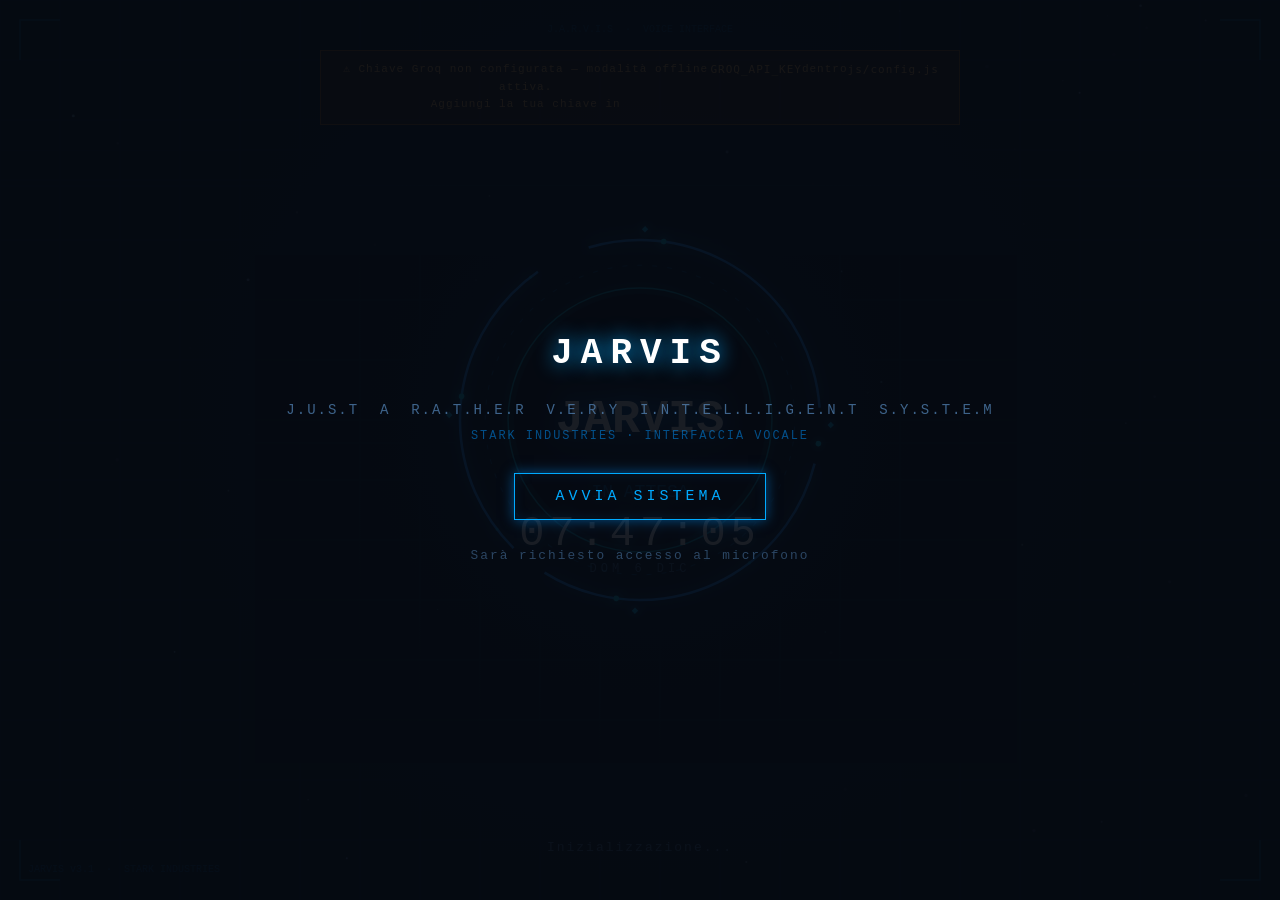
==== index.html @ 5526d7be "feat: switch AI backend from Anthropic to Groq (free tier) Replace Claude API with Groq's free OpenA" ====
<!DOCTYPE html>
<html lang="it">
<head>
    <meta charset="UTF-8">
    <meta name="viewport" content="width=device-width, initial-scale=1.0, viewport-fit=cover, user-scalable=no">

    <!-- PWA / iOS homescreen -->
    <meta name="apple-mobile-web-app-capable" content="yes">
    <meta name="apple-mobile-web-app-status-bar-style" content="black-translucent">
    <meta name="apple-mobile-web-app-title" content="JARVIS">
    <meta name="mobile-web-app-capable" content="yes">
    <meta name="theme-color" content="#060a12">
    <link rel="manifest" href="manifest.json">

    <!-- iOS splash / icon placeholders (replace with real icons) -->
    <link rel="apple-touch-icon" href="assets/icon-192.png">

    <title>JARVIS · Stark Industries</title>
    <link rel="stylesheet" href="css/style.css">
</head>
<body>

    <!-- Main animation canvas -->
    <canvas id="jarvis-canvas"></canvas>

    <!-- API key warning banner -->
    <div id="api-banner">
        ⚠ Chiave Groq non configurata — modalità offline attiva.<br>
        Aggiungi la tua chiave in <code>GROQ_API_KEY</code> dentro <code>js/config.js</code>
    </div>

    <!-- Start overlay (shown on first load) -->
    <div id="start-overlay">
        <h1>JARVIS</h1>
        <p>
            J.U.S.T &nbsp;A &nbsp;R.A.T.H.E.R &nbsp;V.E.R.Y &nbsp;I.N.T.E.L.L.I.G.E.N.T &nbsp;S.Y.S.T.E.M<br>
            <span style="color:rgba(0,150,255,0.5); font-size:0.85em">STARK INDUSTRIES · INTERFACCIA VOCALE</span>
        </p>
        <button id="start-btn">AVVIA SISTEMA</button>
        <p style="font-size:0.8em; color:rgba(100,160,220,0.4)">
            Sarà richiesto accesso al microfono
        </p>
    </div>

    <!-- Always-visible UI layer -->
    <div id="ui-overlay">
        <!-- Clock positioned just below the ring -->
        <div id="clock-container">
            <div id="time-display">00:00:00</div>
            <div id="date-display">LUNEDÌ 1 GEN</div>
        </div>

        <!-- Conversation display -->
        <div id="conversation-panel">
            <div id="transcript"></div>
            <div id="response"></div>
        </div>

        <!-- Bottom controls -->
        <div id="bottom-controls">
            <button class="ctrl-btn" id="clear-btn" title="Cancella memoria">🗑</button>
            <span id="wake-hint">Inizializzazione...</span>
            <button class="ctrl-btn" id="mic-btn" title="Attiva microfono">
                <span id="mic-icon">🎙</span>
            </button>
        </div>
    </div>

    <!-- Scripts (order matters: config → canvas → speech → claude → app) -->
    <script src="js/config.js"></script>
    <script src="js/canvas.js"></script>
    <script src="js/speech.js"></script>
    <script src="js/claude.js"></script>
    <script src="js/jarvis.js"></script>
</body>
</html>
---- css/style.css ----
*, *::before, *::after { box-sizing: border-box; margin: 0; padding: 0; }

:root {
    --blue: #00aaff;
    --blue-dim: rgba(0, 150, 255, 0.4);
    --green: #00ff99;
    --bg: #060a12;
    --text: rgba(200, 230, 255, 0.9);
    --text-dim: rgba(100, 160, 220, 0.6);
    --glow: 0 0 12px rgba(0, 150, 255, 0.5);
}

html, body {
    width: 100%; height: 100%;
    overflow: hidden;
    background: var(--bg);
    font-family: "Courier New", "Consolas", monospace;
    color: var(--text);
    -webkit-user-select: none; user-select: none;
    touch-action: manipulation;
}

/* Canvas fills entire screen */
#jarvis-canvas {
    position: fixed;
    top: 0; left: 0;
    width: 100vw; height: 100vh;
    display: block;
    cursor: pointer;
}

/* ── Start overlay ─────────────────────────────── */
#start-overlay {
    position: fixed;
    inset: 0;
    display: flex;
    flex-direction: column;
    align-items: center;
    justify-content: center;
    background: rgba(6, 10, 18, 0.92);
    z-index: 100;
    gap: 24px;
    transition: opacity 0.5s;
}
#start-overlay.hidden {
    opacity: 0;
    pointer-events: none;
}
#start-overlay h1 {
    font-size: clamp(20px, 5vw, 36px);
    letter-spacing: 8px;
    color: #fff;
    text-shadow: 0 0 20px var(--blue);
}
#start-overlay p {
    color: var(--text-dim);
    font-size: clamp(11px, 2.5vw, 14px);
    letter-spacing: 2px;
    text-align: center;
    padding: 0 20px;
    line-height: 1.8;
}
#start-btn {
    background: transparent;
    border: 1.5px solid var(--blue);
    color: var(--blue);
    padding: 14px 40px;
    font-family: inherit;
    font-size: clamp(12px, 2.5vw, 15px);
    letter-spacing: 4px;
    cursor: pointer;
    text-transform: uppercase;
    box-shadow: var(--glow), inset 0 0 12px rgba(0, 150, 255, 0.1);
    transition: all 0.2s;
}
#start-btn:hover, #start-btn:active {
    background: rgba(0, 150, 255, 0.1);
    box-shadow: 0 0 24px rgba(0, 150, 255, 0.7), inset 0 0 20px rgba(0, 150, 255, 0.15);
}

/* ── UI overlay (always visible after start) ───── */
#ui-overlay {
    position: fixed;
    inset: 0;
    pointer-events: none;
    z-index: 10;
    display: flex;
    flex-direction: column;
    justify-content: space-between;
}

/* ── Clock (bottom of canvas circle) ──────────── */
#clock-container {
    position: fixed;
    bottom: 36%;
    left: 50%;
    transform: translateX(-50%);
    text-align: center;
    pointer-events: none;
    z-index: 11;
}
#time-display {
    font-size: clamp(22px, 5vw, 42px);
    letter-spacing: 5px;
    color: #fff;
    text-shadow: 0 0 16px var(--blue);
    font-weight: 300;
}
#date-display {
    font-size: clamp(9px, 1.8vw, 12px);
    letter-spacing: 4px;
    color: var(--text-dim);
    margin-top: 4px;
}

/* ── Conversation panel ────────────────────────── */
#conversation-panel {
    position: fixed;
    bottom: 18%;
    left: 50%;
    transform: translateX(-50%);
    width: min(90vw, 600px);
    text-align: center;
    z-index: 11;
    pointer-events: none;
}
#transcript {
    font-size: clamp(11px, 2.2vw, 13px);
    color: var(--text-dim);
    letter-spacing: 1px;
    margin-bottom: 10px;
    min-height: 18px;
    opacity: 0;
    transition: opacity 0.3s;
    font-style: italic;
}
#response {
    font-size: clamp(13px, 2.6vw, 16px);
    color: var(--text);
    letter-spacing: 0.5px;
    line-height: 1.6;
    min-height: 40px;
    text-shadow: 0 0 8px rgba(0, 150, 255, 0.3);
    transition: opacity 0.4s;
}
#response.flash {
    animation: flash-in 0.3s ease;
}
@keyframes flash-in {
    0% { opacity: 0; transform: translateY(4px); }
    100% { opacity: 1; transform: translateY(0); }
}

/* ── Bottom controls ────────────────────────────── */
#bottom-controls {
    position: fixed;
    bottom: 5%;
    left: 50%;
    transform: translateX(-50%);
    display: flex;
    align-items: center;
    gap: 20px;
    z-index: 12;
    pointer-events: all;
}
#wake-hint {
    font-size: clamp(10px, 2vw, 13px);
    color: var(--text-dim);
    letter-spacing: 2px;
    white-space: nowrap;
}
.ctrl-btn {
    background: rgba(0, 100, 200, 0.15);
    border: 1px solid var(--blue-dim);
    border-radius: 50%;
    width: 44px; height: 44px;
    display: none;
    align-items: center;
    justify-content: center;
    cursor: pointer;
    font-size: 18px;
    transition: all 0.2s;
    box-shadow: 0 0 8px rgba(0, 100, 200, 0.2);
}
.ctrl-btn:hover, .ctrl-btn:active {
    background: rgba(0, 150, 255, 0.25);
    border-color: var(--blue);
    box-shadow: 0 0 16px rgba(0, 150, 255, 0.4);
}
#mic-btn.active {
    border-color: var(--green);
    box-shadow: 0 0 16px rgba(0, 255, 150, 0.4);
    animation: pulse-ring 1.2s ease infinite;
}
@keyframes pulse-ring {
    0%, 100% { box-shadow: 0 0 10px rgba(0, 255, 150, 0.4); }
    50%        { box-shadow: 0 0 24px rgba(0, 255, 150, 0.7); }
}

/* ── API key banner ─────────────────────────────── */
#api-banner {
    display: none;
    position: fixed;
    top: 50px;
    left: 50%;
    transform: translateX(-50%);
    background: rgba(255, 140, 0, 0.12);
    border: 1px solid rgba(255, 140, 0, 0.5);
    color: rgba(255, 180, 80, 0.9);
    padding: 10px 20px;
    font-size: 11px;
    letter-spacing: 1px;
    text-align: center;
    z-index: 20;
    max-width: 90vw;
    line-height: 1.6;
}
#api-banner a {
    color: rgba(255, 200, 100, 1);
    text-decoration: underline;
    cursor: pointer;
    pointer-events: all;
}

/* ── iOS home bar safe area ─────────────────────── */
@supports (padding-bottom: env(safe-area-inset-bottom)) {
    #bottom-controls {
        bottom: calc(5% + env(safe-area-inset-bottom));
    }
}

/* ── Landscape adjustments ──────────────────────── */
@media (orientation: landscape) and (max-height: 500px) {
    #clock-container { bottom: 28%; }
    #conversation-panel { bottom: 10%; }
    #bottom-controls { bottom: 2%; }
}
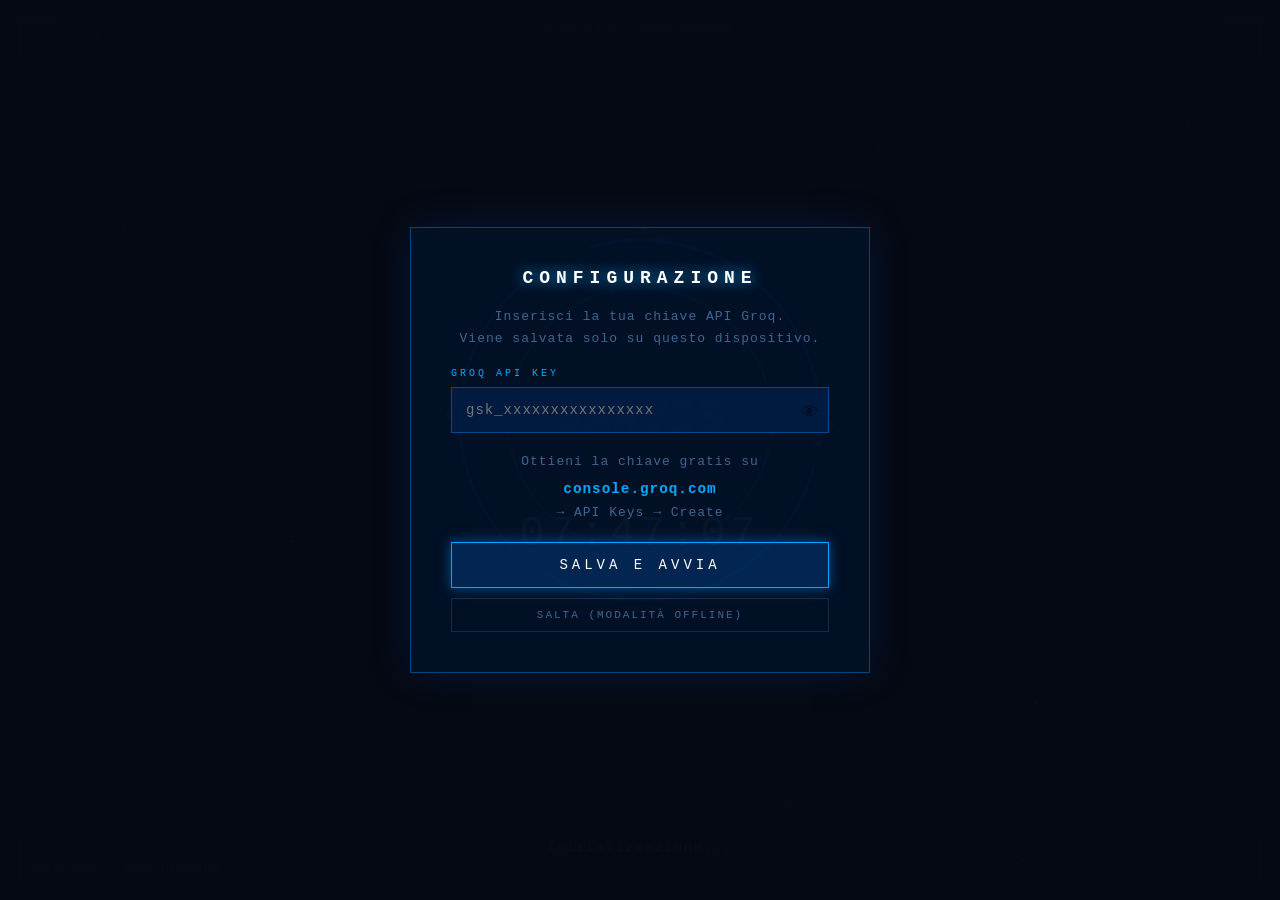
==== commit 3e80bacc: "feat: add in-app API key screen (saved to localStorage) Add a settings overlay so the user can enter" ====
--- a/index.html
+++ b/index.html
@@ -23,13 +23,28 @@
     <!-- Main animation canvas -->
     <canvas id="jarvis-canvas"></canvas>
 
-    <!-- API key warning banner -->
-    <div id="api-banner">
-        ⚠ Chiave Groq non configurata — modalità offline attiva.<br>
-        Aggiungi la tua chiave in <code>GROQ_API_KEY</code> dentro <code>js/config.js</code>
+    <!-- Settings overlay (shown when no API key saved) -->
+    <div id="settings-overlay">
+        <div id="settings-box">
+            <h2>CONFIGURAZIONE</h2>
+            <p>Inserisci la tua chiave API Groq.<br>Viene salvata solo su questo dispositivo.</p>
+            <div id="settings-field">
+                <label>GROQ API KEY</label>
+                <input type="password" id="api-key-input" placeholder="gsk_xxxxxxxxxxxxxxxx" autocomplete="off" autocorrect="off" spellcheck="false">
+                <button id="toggle-key-btn" type="button">👁</button>
+            </div>
+            <p id="settings-hint">
+                Ottieni la chiave gratis su<br>
+                <strong>console.groq.com</strong> → API Keys → Create
+            </p>
+            <div id="settings-actions">
+                <button id="save-key-btn">SALVA E AVVIA</button>
+                <button id="skip-key-btn">SALTA (modalità offline)</button>
+            </div>
+        </div>
     </div>
 
-    <!-- Start overlay (shown on first load) -->
+    <!-- Start overlay (shown on first load when key already saved) -->
     <div id="start-overlay">
         <h1>JARVIS</h1>
         <p>
@@ -37,9 +52,7 @@
             <span style="color:rgba(0,150,255,0.5); font-size:0.85em">STARK INDUSTRIES · INTERFACCIA VOCALE</span>
         </p>
         <button id="start-btn">AVVIA SISTEMA</button>
-        <p style="font-size:0.8em; color:rgba(100,160,220,0.4)">
-            Sarà richiesto accesso al microfono
-        </p>
+        <button id="change-key-btn">⚙ Cambia chiave API</button>
     </div>
 
     <!-- Always-visible UI layer -->
@@ -63,6 +76,7 @@
             <button class="ctrl-btn" id="mic-btn" title="Attiva microfono">
                 <span id="mic-icon">🎙</span>
             </button>
+            <button class="ctrl-btn" id="settings-btn" title="Impostazioni">⚙</button>
         </div>
     </div>
 
--- a/css/style.css
+++ b/css/style.css
@@ -29,6 +29,114 @@
     cursor: pointer;
 }
 
+/* ── Settings overlay ──────────────────────────── */
+#settings-overlay {
+    position: fixed;
+    inset: 0;
+    display: flex;
+    align-items: center;
+    justify-content: center;
+    background: rgba(6, 10, 18, 0.95);
+    z-index: 200;
+    padding: 20px;
+}
+#settings-overlay.hidden { display: none; }
+
+#settings-box {
+    border: 1px solid var(--blue-dim);
+    padding: clamp(24px, 5vw, 40px);
+    max-width: 460px;
+    width: 100%;
+    background: rgba(0, 20, 50, 0.6);
+    display: flex;
+    flex-direction: column;
+    gap: 18px;
+    box-shadow: 0 0 40px rgba(0, 100, 255, 0.15);
+}
+#settings-box h2 {
+    font-size: clamp(14px, 3vw, 18px);
+    letter-spacing: 6px;
+    color: #fff;
+    text-shadow: 0 0 14px var(--blue);
+    text-align: center;
+}
+#settings-box p {
+    color: var(--text-dim);
+    font-size: clamp(11px, 2.2vw, 13px);
+    letter-spacing: 1px;
+    line-height: 1.7;
+    text-align: center;
+}
+#settings-field {
+    position: relative;
+    display: flex;
+    flex-direction: column;
+    gap: 8px;
+}
+#settings-field label {
+    font-size: 10px;
+    letter-spacing: 3px;
+    color: var(--blue);
+}
+#api-key-input {
+    background: rgba(0, 30, 70, 0.8);
+    border: 1px solid var(--blue-dim);
+    color: #fff;
+    padding: 14px 44px 14px 14px;
+    font-family: inherit;
+    font-size: clamp(12px, 2.5vw, 14px);
+    letter-spacing: 1px;
+    outline: none;
+    width: 100%;
+    -webkit-user-select: text; user-select: text;
+}
+#api-key-input:focus { border-color: var(--blue); box-shadow: var(--glow); }
+#toggle-key-btn {
+    position: absolute;
+    right: 10px; bottom: 10px;
+    background: none; border: none;
+    cursor: pointer; font-size: 18px; opacity: 0.5;
+}
+#settings-hint strong {
+    color: var(--blue);
+    display: block;
+    margin-top: 4px;
+    font-size: 1.1em;
+}
+#settings-actions {
+    display: flex;
+    flex-direction: column;
+    gap: 10px;
+}
+#save-key-btn {
+    background: rgba(0, 120, 255, 0.2);
+    border: 1.5px solid var(--blue);
+    color: #fff;
+    padding: 14px;
+    font-family: inherit;
+    font-size: clamp(12px, 2.5vw, 14px);
+    letter-spacing: 4px;
+    cursor: pointer;
+    text-transform: uppercase;
+    box-shadow: var(--glow);
+    transition: all 0.2s;
+}
+#save-key-btn:hover, #save-key-btn:active {
+    background: rgba(0, 150, 255, 0.3);
+    box-shadow: 0 0 24px rgba(0, 150, 255, 0.6);
+}
+#skip-key-btn {
+    background: none;
+    border: 1px solid rgba(100, 150, 200, 0.2);
+    color: var(--text-dim);
+    padding: 10px;
+    font-family: inherit;
+    font-size: clamp(10px, 2vw, 11px);
+    letter-spacing: 2px;
+    cursor: pointer;
+    text-transform: uppercase;
+}
+
 /* ── Start overlay ─────────────────────────────── */
 #start-overlay {
     position: fixed;
@@ -76,6 +184,16 @@
 #start-btn:hover, #start-btn:active {
     background: rgba(0, 150, 255, 0.1);
     box-shadow: 0 0 24px rgba(0, 150, 255, 0.7), inset 0 0 20px rgba(0, 150, 255, 0.15);
+}
+#change-key-btn {
+    background: none;
+    border: none;
+    color: var(--text-dim);
+    font-family: inherit;
+    font-size: clamp(10px, 2vw, 12px);
+    letter-spacing: 2px;
+    cursor: pointer;
+    padding: 6px;
 }
 
 /* ── UI overlay (always visible after start) ───── */
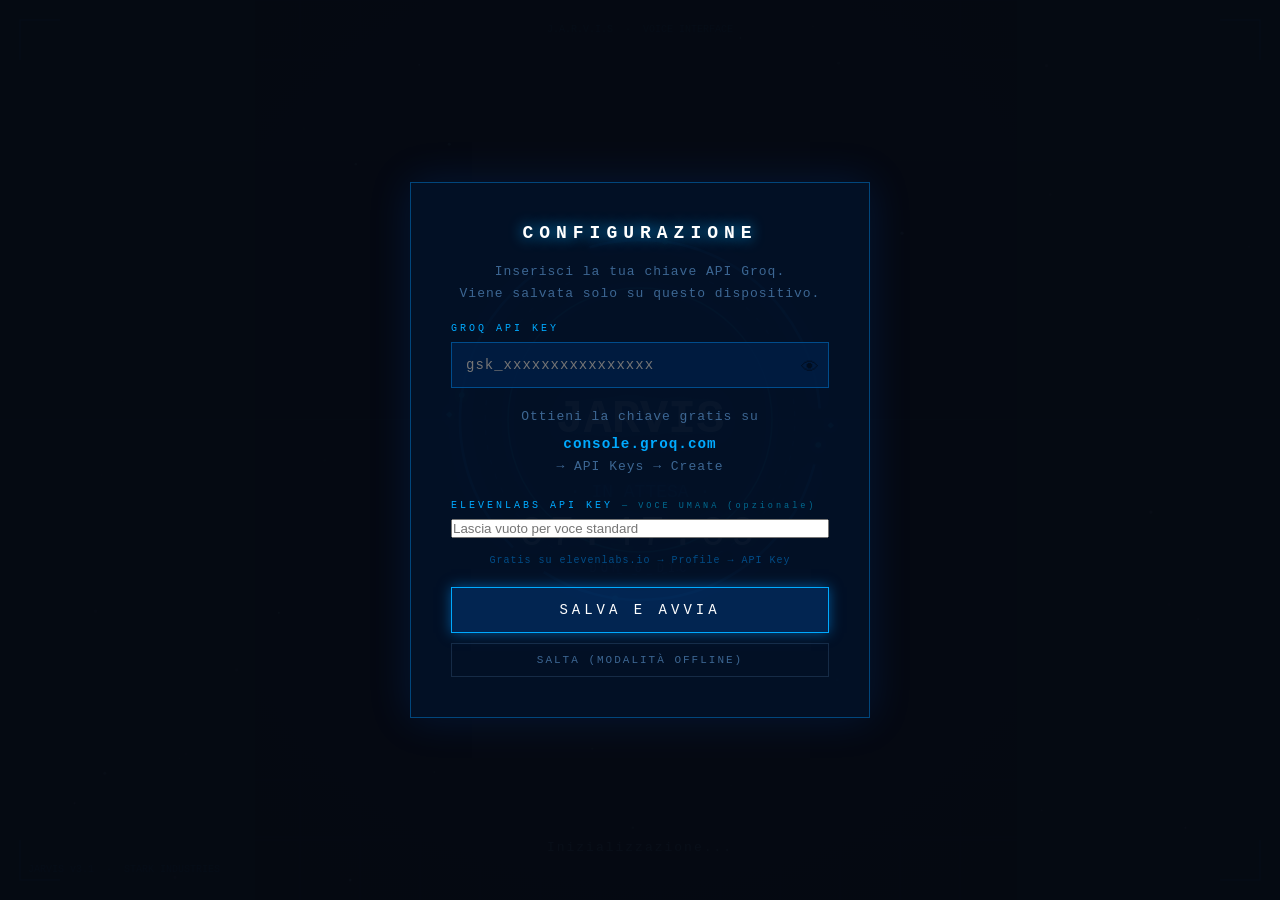
==== commit 9d8cbf56: "feat: dramatic waveform + ElevenLabs human voice Canvas waveform: 64 bars now radiate OUTWARD from t" ====
--- a/index.html
+++ b/index.html
@@ -37,6 +37,13 @@
                 Ottieni la chiave gratis su<br>
                 <strong>console.groq.com</strong> → API Keys → Create
             </p>
+            <div id="settings-field" style="margin-top:4px">
+                <label>ELEVENLABS API KEY <span style="color:rgba(0,200,255,0.5);font-size:0.85em">— VOCE UMANA (opzionale)</span></label>
+                <input type="password" id="eleven-key-input" placeholder="Lascia vuoto per voce standard" autocomplete="off" autocorrect="off" spellcheck="false">
+                <p style="font-size:10px;color:rgba(0,150,255,0.45);margin-top:6px;letter-spacing:1px">
+                    Gratis su elevenlabs.io → Profile → API Key
+                </p>
+            </div>
             <div id="settings-actions">
                 <button id="save-key-btn">SALVA E AVVIA</button>
                 <button id="skip-key-btn">SALTA (modalità offline)</button>
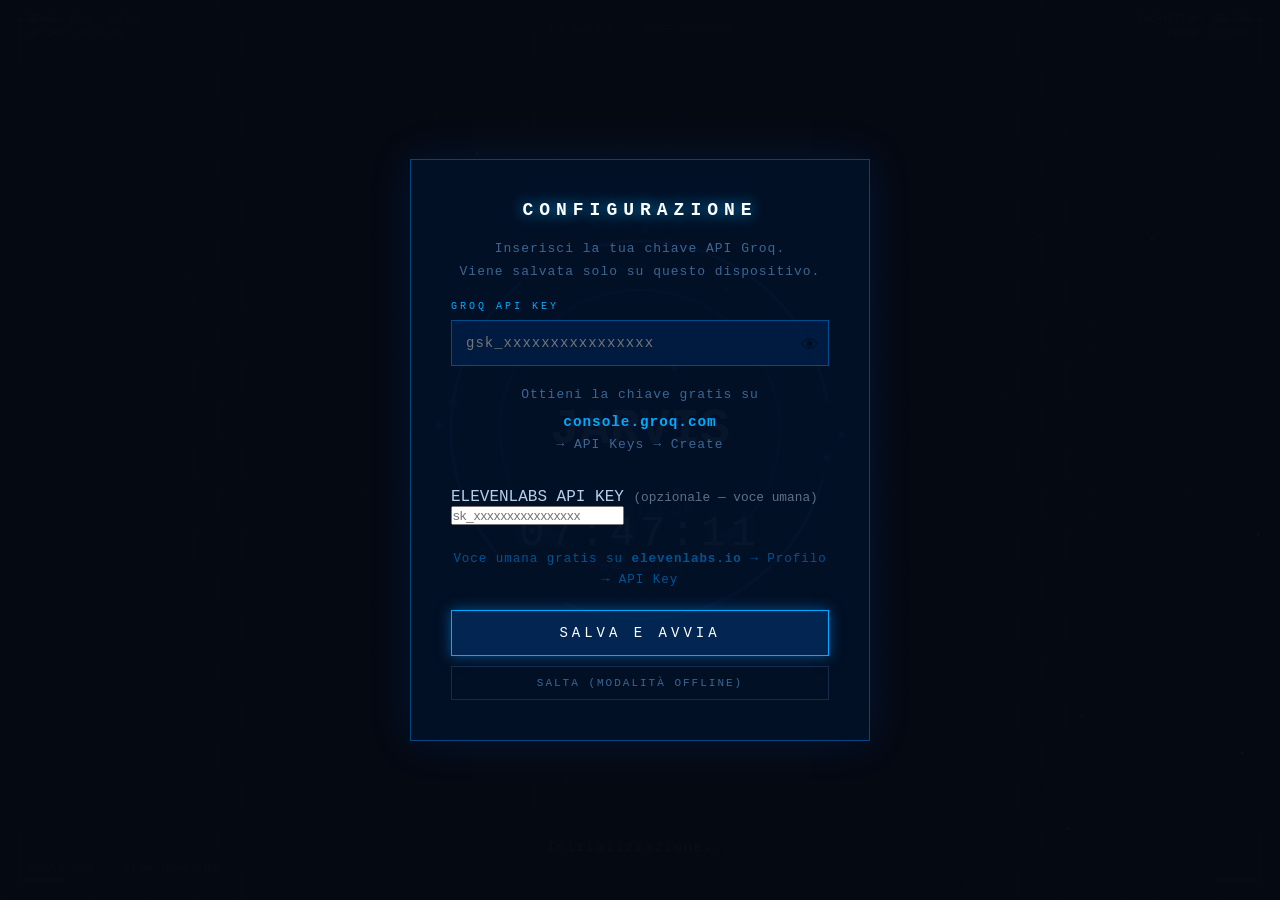
==== commit fdff3570: "Overhaul graphics + fix listening flow + add ElevenLabs field - canvas.js: hex grid background, stat" ====
--- a/index.html
+++ b/index.html
@@ -37,13 +37,13 @@
                 Ottieni la chiave gratis su<br>
                 <strong>console.groq.com</strong> → API Keys → Create
             </p>
-            <div id="settings-field" style="margin-top:4px">
-                <label>ELEVENLABS API KEY <span style="color:rgba(0,200,255,0.5);font-size:0.85em">— VOCE UMANA (opzionale)</span></label>
-                <input type="password" id="eleven-key-input" placeholder="Lascia vuoto per voce standard" autocomplete="off" autocorrect="off" spellcheck="false">
-                <p style="font-size:10px;color:rgba(0,150,255,0.45);margin-top:6px;letter-spacing:1px">
-                    Gratis su elevenlabs.io → Profile → API Key
-                </p>
+            <div class="settings-field" style="margin-top:14px">
+                <label>ELEVENLABS API KEY <span style="opacity:0.5;font-size:0.8em">(opzionale — voce umana)</span></label>
+                <input type="password" id="eleven-key-input" placeholder="sk_xxxxxxxxxxxxxxxx" autocomplete="off" autocorrect="off" spellcheck="false">
             </div>
+            <p style="font-size:0.78em;margin-top:6px;color:rgba(0,150,255,0.5);text-align:center">
+                Voce umana gratis su <strong>elevenlabs.io</strong> → Profilo → API Key
+            </p>
             <div id="settings-actions">
                 <button id="save-key-btn">SALVA E AVVIA</button>
                 <button id="skip-key-btn">SALTA (modalità offline)</button>
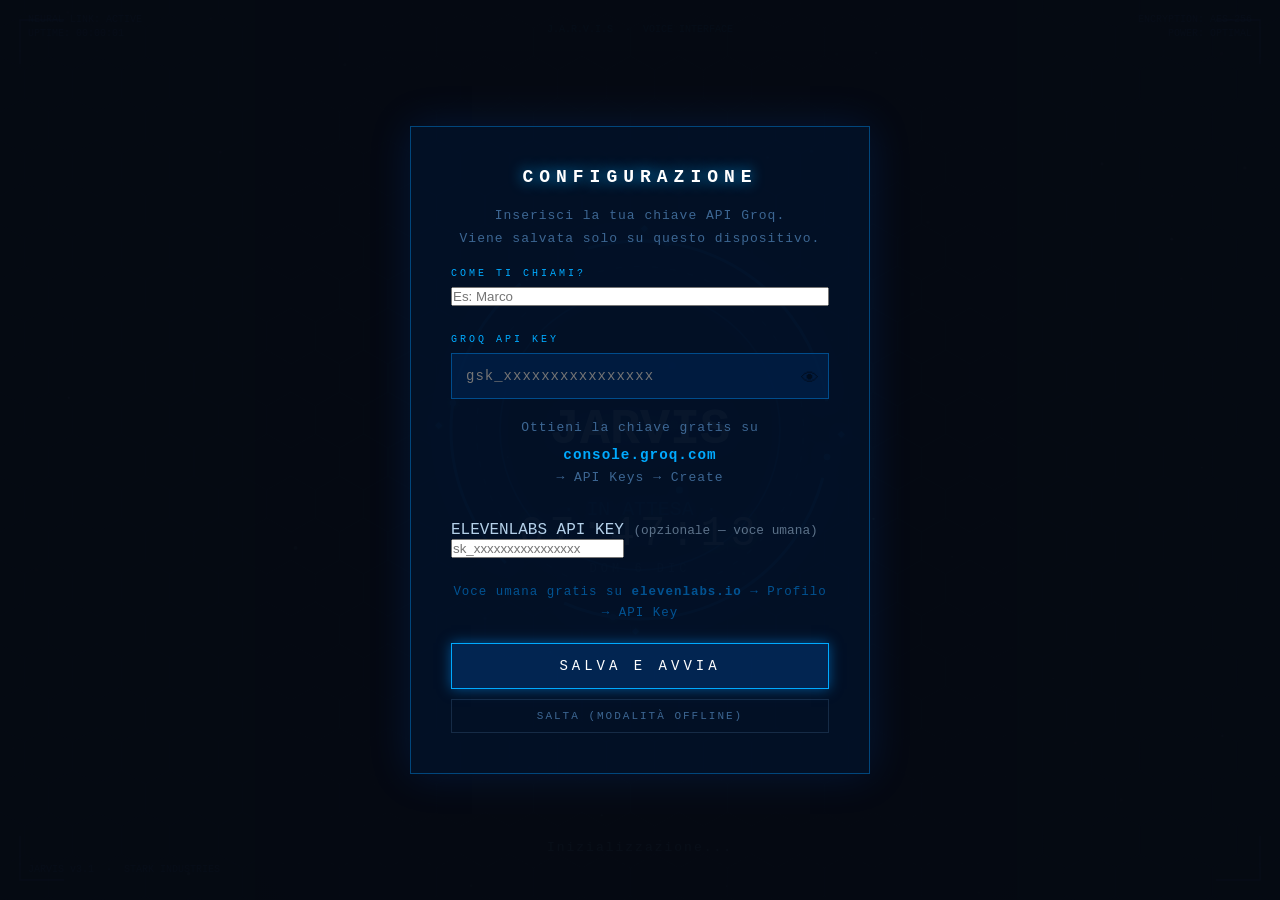
==== commit 1900b024: "Make JARVIS smarter: personalization, Alexa-like flow, no canned responses - config.js: replace GREE" ====
--- a/index.html
+++ b/index.html
@@ -12,7 +12,6 @@
     <meta name="theme-color" content="#060a12">
     <link rel="manifest" href="manifest.json">
 
-    <!-- iOS splash / icon placeholders (replace with real icons) -->
     <link rel="apple-touch-icon" href="assets/icon-192.png">
 
     <title>JARVIS · Stark Industries</title>
@@ -20,14 +19,17 @@
 </head>
 <body>
 
-    <!-- Main animation canvas -->
     <canvas id="jarvis-canvas"></canvas>
 
-    <!-- Settings overlay (shown when no API key saved) -->
+    <!-- Settings overlay -->
     <div id="settings-overlay">
         <div id="settings-box">
             <h2>CONFIGURAZIONE</h2>
             <p>Inserisci la tua chiave API Groq.<br>Viene salvata solo su questo dispositivo.</p>
+            <div id="settings-field" style="margin-bottom:10px">
+                <label>COME TI CHIAMI?</label>
+                <input type="text" id="user-name-input" placeholder="Es: Marco" autocomplete="off" autocorrect="off" spellcheck="false" style="letter-spacing:normal">
+            </div>
             <div id="settings-field">
                 <label>GROQ API KEY</label>
                 <input type="password" id="api-key-input" placeholder="gsk_xxxxxxxxxxxxxxxx" autocomplete="off" autocorrect="off" spellcheck="false">
@@ -51,7 +53,7 @@
         </div>
     </div>
 
-    <!-- Start overlay (shown on first load when key already saved) -->
+    <!-- Start overlay -->
     <div id="start-overlay">
         <h1>JARVIS</h1>
         <p>
@@ -64,19 +66,16 @@
 
     <!-- Always-visible UI layer -->
     <div id="ui-overlay">
-        <!-- Clock positioned just below the ring -->
         <div id="clock-container">
             <div id="time-display">00:00:00</div>
             <div id="date-display">LUNEDÌ 1 GEN</div>
         </div>
 
-        <!-- Conversation display -->
         <div id="conversation-panel">
             <div id="transcript"></div>
             <div id="response"></div>
         </div>
 
-        <!-- Bottom controls -->
         <div id="bottom-controls">
             <button class="ctrl-btn" id="clear-btn" title="Cancella memoria">🗑</button>
             <span id="wake-hint">Inizializzazione...</span>
@@ -87,7 +86,6 @@
         </div>
     </div>
 
-    <!-- Scripts (order matters: config → canvas → speech → claude → app) -->
     <script src="js/config.js"></script>
     <script src="js/canvas.js"></script>
     <script src="js/speech.js"></script>
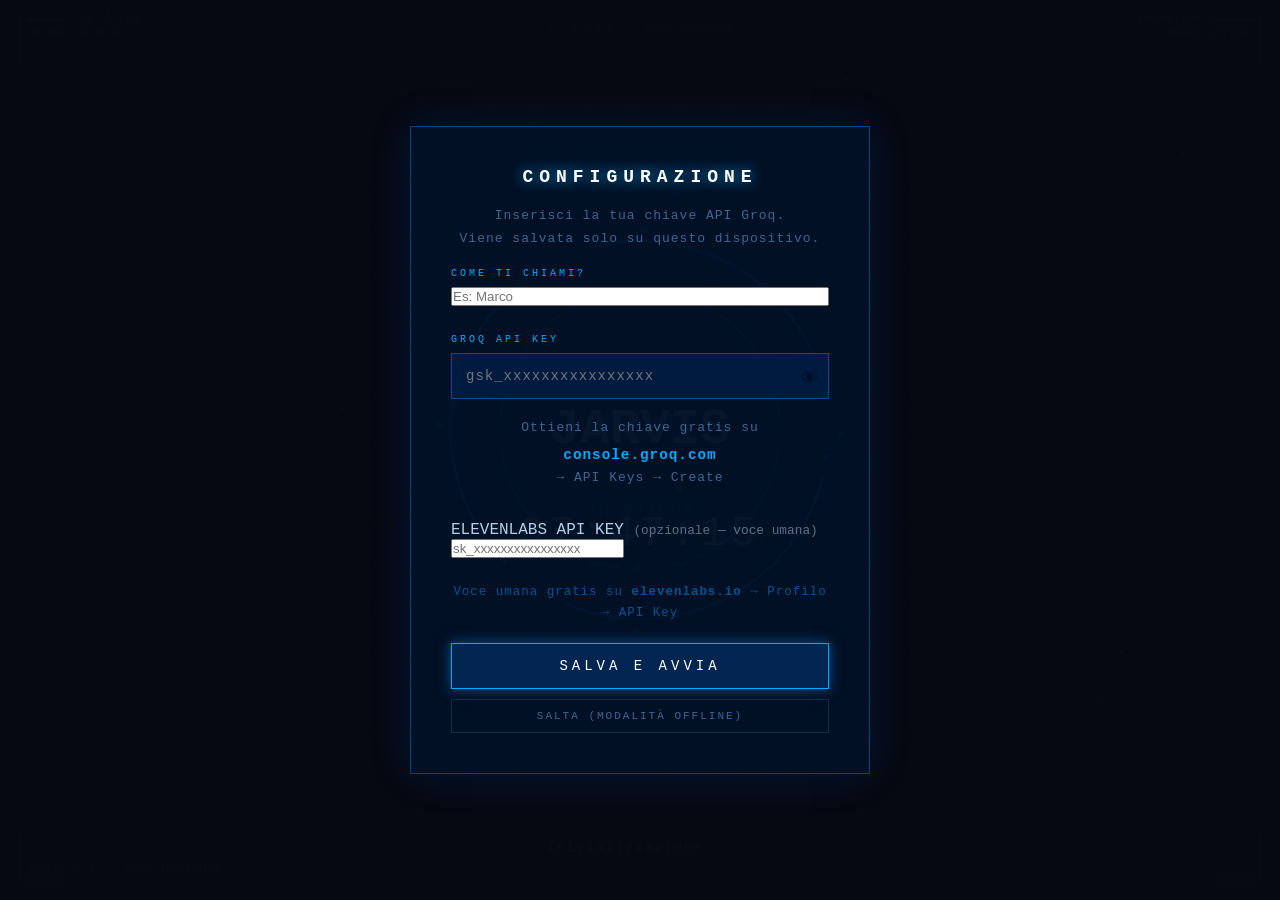
==== commit b48c2186: "Add personalization, Alexa-like flow, and AI-only responses - config.js: replace GREETING_RESPONSES " ====
--- a/index.html
+++ b/index.html
@@ -12,6 +12,7 @@
     <meta name="theme-color" content="#060a12">
     <link rel="manifest" href="manifest.json">
 
+    <!-- iOS splash / icon placeholders (replace with real icons) -->
     <link rel="apple-touch-icon" href="assets/icon-192.png">
 
     <title>JARVIS · Stark Industries</title>
@@ -19,9 +20,10 @@
 </head>
 <body>
 
+    <!-- Main animation canvas -->
     <canvas id="jarvis-canvas"></canvas>
 
-    <!-- Settings overlay -->
+    <!-- Settings overlay (shown when no API key saved) -->
     <div id="settings-overlay">
         <div id="settings-box">
             <h2>CONFIGURAZIONE</h2>
@@ -53,7 +55,7 @@
         </div>
     </div>
 
-    <!-- Start overlay -->
+    <!-- Start overlay (shown on first load when key already saved) -->
     <div id="start-overlay">
         <h1>JARVIS</h1>
         <p>
@@ -66,16 +68,19 @@
 
     <!-- Always-visible UI layer -->
     <div id="ui-overlay">
+        <!-- Clock positioned just below the ring -->
         <div id="clock-container">
             <div id="time-display">00:00:00</div>
             <div id="date-display">LUNEDÌ 1 GEN</div>
         </div>
 
+        <!-- Conversation display -->
         <div id="conversation-panel">
             <div id="transcript"></div>
             <div id="response"></div>
         </div>
 
+        <!-- Bottom controls -->
         <div id="bottom-controls">
             <button class="ctrl-btn" id="clear-btn" title="Cancella memoria">🗑</button>
             <span id="wake-hint">Inizializzazione...</span>
@@ -86,6 +91,7 @@
         </div>
     </div>
 
+    <!-- Scripts (order matters: config → canvas → speech → claude → app) -->
     <script src="js/config.js"></script>
     <script src="js/canvas.js"></script>
     <script src="js/speech.js"></script>
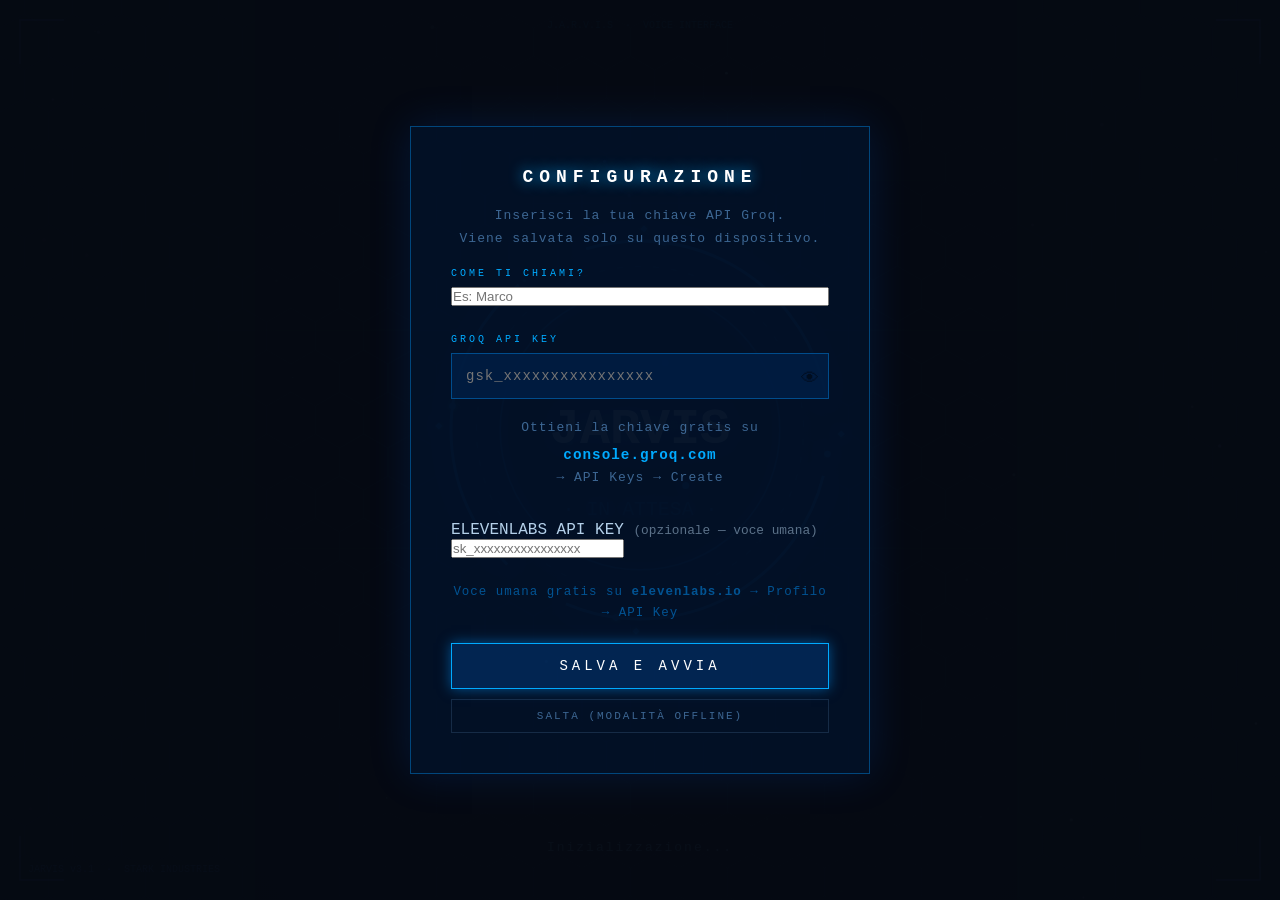
==== commit bf99db77: "Fix ElevenLabs iOS audio, remove clock, clean HUD - speech.js: unlockAudio() creates persistent Audi" ====
--- a/index.html
+++ b/index.html
@@ -3,27 +3,20 @@
 <head>
     <meta charset="UTF-8">
     <meta name="viewport" content="width=device-width, initial-scale=1.0, viewport-fit=cover, user-scalable=no">
-
-    <!-- PWA / iOS homescreen -->
     <meta name="apple-mobile-web-app-capable" content="yes">
     <meta name="apple-mobile-web-app-status-bar-style" content="black-translucent">
     <meta name="apple-mobile-web-app-title" content="JARVIS">
     <meta name="mobile-web-app-capable" content="yes">
     <meta name="theme-color" content="#060a12">
     <link rel="manifest" href="manifest.json">
-
-    <!-- iOS splash / icon placeholders (replace with real icons) -->
     <link rel="apple-touch-icon" href="assets/icon-192.png">
-
     <title>JARVIS · Stark Industries</title>
     <link rel="stylesheet" href="css/style.css">
 </head>
 <body>
 
-    <!-- Main animation canvas -->
     <canvas id="jarvis-canvas"></canvas>
 
-    <!-- Settings overlay (shown when no API key saved) -->
     <div id="settings-overlay">
         <div id="settings-box">
             <h2>CONFIGURAZIONE</h2>
@@ -55,7 +48,6 @@
         </div>
     </div>
 
-    <!-- Start overlay (shown on first load when key already saved) -->
     <div id="start-overlay">
         <h1>JARVIS</h1>
         <p>
@@ -66,21 +58,12 @@
         <button id="change-key-btn">⚙ Cambia chiave API</button>
     </div>
 
-    <!-- Always-visible UI layer -->
     <div id="ui-overlay">
-        <!-- Clock positioned just below the ring -->
-        <div id="clock-container">
-            <div id="time-display">00:00:00</div>
-            <div id="date-display">LUNEDÌ 1 GEN</div>
-        </div>
-
-        <!-- Conversation display -->
         <div id="conversation-panel">
             <div id="transcript"></div>
             <div id="response"></div>
         </div>
 
-        <!-- Bottom controls -->
         <div id="bottom-controls">
             <button class="ctrl-btn" id="clear-btn" title="Cancella memoria">🗑</button>
             <span id="wake-hint">Inizializzazione...</span>
@@ -91,7 +74,6 @@
         </div>
     </div>
 
-    <!-- Scripts (order matters: config → canvas → speech → claude → app) -->
     <script src="js/config.js"></script>
     <script src="js/canvas.js"></script>
     <script src="js/speech.js"></script>
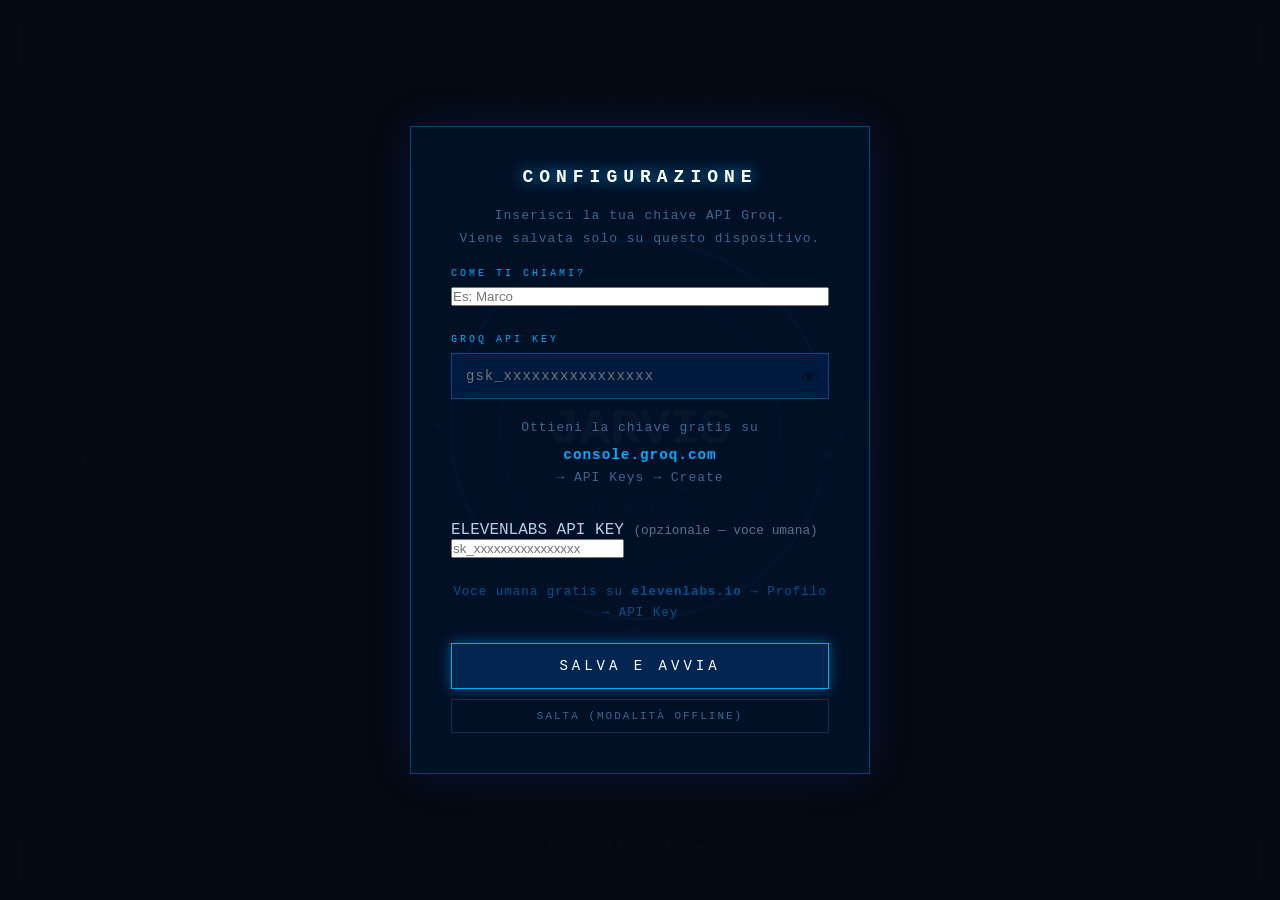
==== commit a2ed2069: "Fix ElevenLabs iOS audio, remove clock, race condition fix - speech.js: unlockAudio() + AudioContext" ====
--- a/index.html
+++ b/index.html
@@ -3,20 +3,27 @@
 <head>
     <meta charset="UTF-8">
     <meta name="viewport" content="width=device-width, initial-scale=1.0, viewport-fit=cover, user-scalable=no">
+
+    <!-- PWA / iOS homescreen -->
     <meta name="apple-mobile-web-app-capable" content="yes">
     <meta name="apple-mobile-web-app-status-bar-style" content="black-translucent">
     <meta name="apple-mobile-web-app-title" content="JARVIS">
     <meta name="mobile-web-app-capable" content="yes">
     <meta name="theme-color" content="#060a12">
     <link rel="manifest" href="manifest.json">
+
+    <!-- iOS splash / icon placeholders (replace with real icons) -->
     <link rel="apple-touch-icon" href="assets/icon-192.png">
+
     <title>JARVIS · Stark Industries</title>
     <link rel="stylesheet" href="css/style.css">
 </head>
 <body>
 
+    <!-- Main animation canvas -->
     <canvas id="jarvis-canvas"></canvas>
 
+    <!-- Settings overlay (shown when no API key saved) -->
     <div id="settings-overlay">
         <div id="settings-box">
             <h2>CONFIGURAZIONE</h2>
@@ -48,6 +55,7 @@
         </div>
     </div>
 
+    <!-- Start overlay (shown on first load when key already saved) -->
     <div id="start-overlay">
         <h1>JARVIS</h1>
         <p>
@@ -58,12 +66,16 @@
         <button id="change-key-btn">⚙ Cambia chiave API</button>
     </div>
 
+    <!-- Always-visible UI layer -->
     <div id="ui-overlay">
+        <!-- Clock positioned just below the ring -->
+<!-- Conversation display -->
         <div id="conversation-panel">
             <div id="transcript"></div>
             <div id="response"></div>
         </div>
 
+        <!-- Bottom controls -->
         <div id="bottom-controls">
             <button class="ctrl-btn" id="clear-btn" title="Cancella memoria">🗑</button>
             <span id="wake-hint">Inizializzazione...</span>
@@ -74,6 +86,7 @@
         </div>
     </div>
 
+    <!-- Scripts (order matters: config → canvas → speech → claude → app) -->
     <script src="js/config.js"></script>
     <script src="js/canvas.js"></script>
     <script src="js/speech.js"></script>
